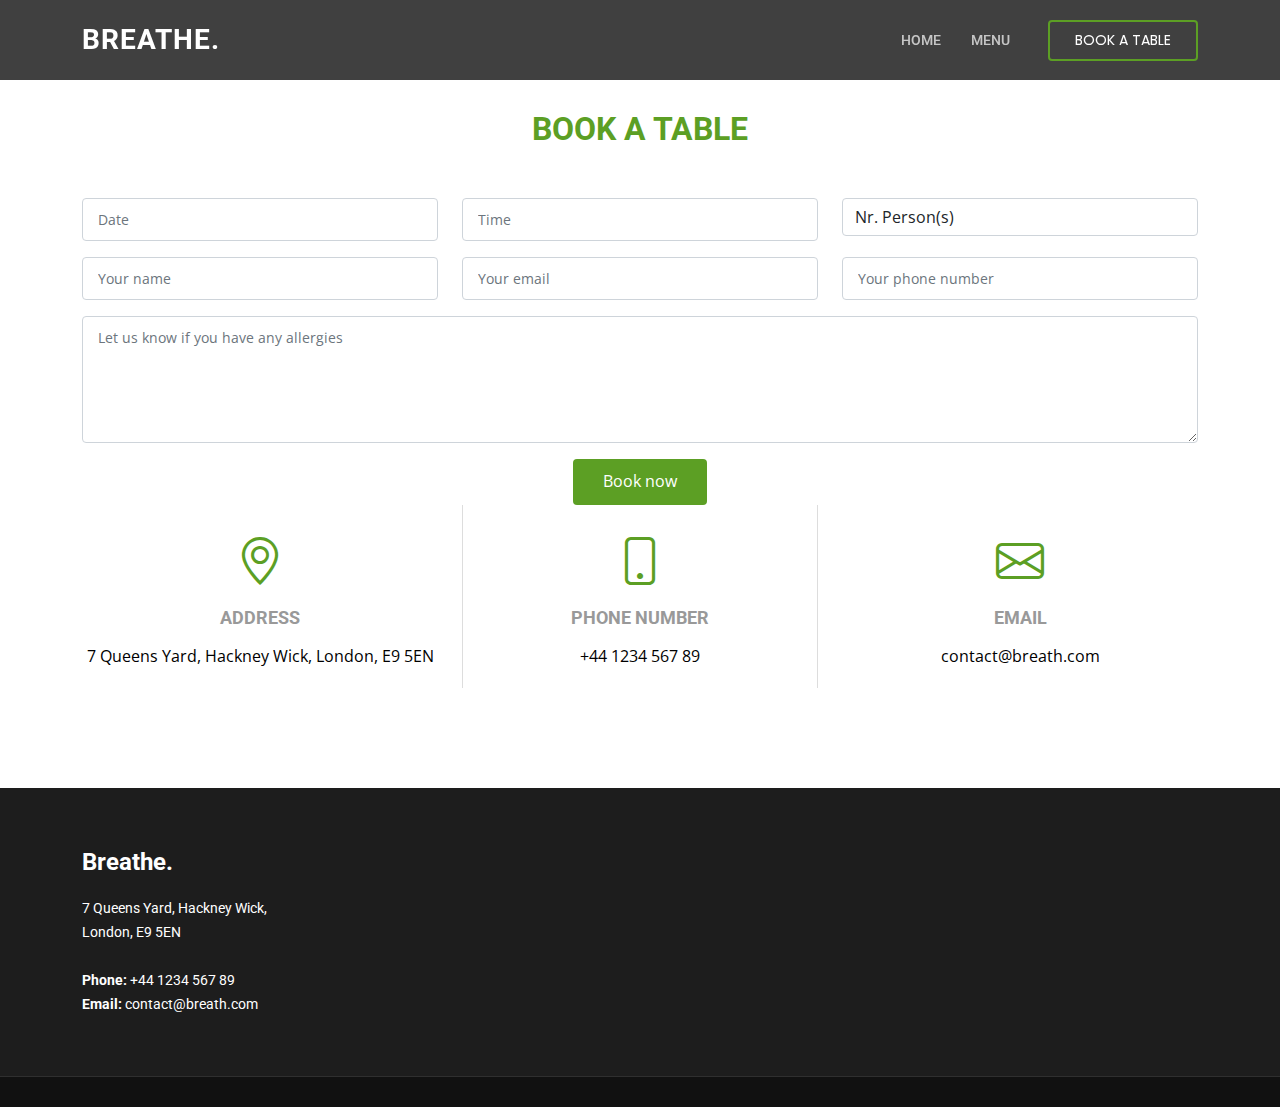
==== book.html @ f951ee2e "First push" ====
<!DOCTYPE html>
<html lang="en">

<head>
  <meta charset="utf-8">
  <meta content="width=device-width, initial-scale=1.0" name="viewport">

  <title>BREATHE. RESTAURANT / BOOK A TABLE</title>
  <meta content="" name="description">
  <meta content="" name="keywords">

  <!-- Favicons -->
  <link href="assets/img/favicon.png" rel="icon">
  <link href="assets/img/apple-touch-icon.png" rel="apple-touch-icon">

  <!-- Google Fonts -->
  <link href="https://fonts.googleapis.com/css?family=Open+Sans:300,300i,400,400i,600,600i,700,700i|Roboto:300,300i,400,400i,500,500i,600,600i,700,700i|Poppins:300,300i,400,400i,500,500i,600,600i,700,700i" rel="stylesheet">

  <!-- Vendor CSS Files -->
  <link href="assets/vendor/animate.css/animate.min.css" rel="stylesheet">
  <link href="assets/vendor/bootstrap/css/bootstrap.min.css" rel="stylesheet">
  <link href="assets/vendor/bootstrap-icons/bootstrap-icons.css" rel="stylesheet">
  <link href="assets/vendor/boxicons/css/boxicons.min.css" rel="stylesheet">
  <link href="assets/vendor/glightbox/css/glightbox.min.css" rel="stylesheet">
  <link href="assets/vendor/swiper/swiper-bundle.min.css" rel="stylesheet">

  <!-- Main CSS File -->
  <link href="assets/css/style.css" rel="stylesheet">

  
</head>

<body>

  <!-- ======= Header ======= -->
  <header id="header" class="fixed-top d-flex align-items-center">
    <div class="container d-flex align-items-center justify-content-between">

      <h1 class="logo"><a href="index.html">breathe.</a></h1>
      

      <nav id="navbar" class="navbar">
        <ul>
         
          <li><a href="index.html">Home</a></li>
          <li><a class="nav-link scrollto" href="index.html#portfolio">menu</a></li>
          <li><a class="getstarted sel" href="book.html">Book a table</a></li>
        </ul>
        <i class="bi bi-list mobile-nav-toggle"></i>
      </nav><!-- .navbar -->

    </div>
  </header><!-- End Header -->

  <main id="main">

    

    <!-- ======= Contact Section ======= -->
    <section id="booking" class="contact">
      <div class="container">

        <div class="section-title">
          <h2>Book a table</h2>
          
        </div>

        <div class="form">
          <form action="#" method="post" role="form" class="php-email-form">
            <div class="row">
              <div class="col-md-4 form-group">
                <input type="text" name="date" class="form-control" id="date" placeholder="Date" data-rule="minlen:4" data-msg="Please enter at least 4 chars">
              </div>
              <div class="col-md-4 form-group mt-3 mt-md-0">
                <input type="email" class="form-control" name="time" id="time" placeholder="Time" data-rule="text" data-msg="Please enter a valid time">
              </div>
              <div class="col-md-4 form-group">
<select name="persons" class="form-control">
  <option value="-">Nr. Person(s)</option>
  <option value="1">1</option>
  <option value="2">2</option>
  <option value="3">3</option>
  <option value="4">4</option>
  <option value="5">5</option>
  <option value="6">6</option>
</select>
              </div>
              </div>
              <div class="row">
                <div class="col-md-4 form-group mt-3">
                  <input type="text" name="name" class="form-control" id="name" placeholder="Your name" data-rule="minlen:4" data-msg="Please enter at least 4 chars">
                </div>
                <div class="col-md-4 form-group mt-3">
                  <input type="email" class="form-control" name="email" id="email" placeholder="Your email" data-rule="email" data-msg="Please enter a valid email">
                </div>
                <div class="col-md-4 form-group mt-3">
                  <input type="phone" class="form-control" name="phone" id="phone" placeholder="Your phone number" data-rule="email" data-msg="Please enter a valid email">
                </div>
            </div>
            <div class="form-group mt-3">
              <textarea class="form-control" name="message" rows="5" placeholder="Let us know if you have any allergies" required></textarea>
            </div>
            <div class="my-3">
              <div class="loading">Loading</div>
              <div class="error-message"></div>
              <div class="sent-message">Your message has been sent. Thank you!</div>
            </div>
            <div class="text-center"><button type="submit">Book now</button></div>
          </form>
        </div>

        <div class="row contact-info">

          <div class="col-md-4">
            <div class="contact-address">
              <i class="bi bi-geo-alt"></i>
              <h3>Address</h3>
              <address>7 Queens Yard, Hackney Wick, London, E9 5EN</address>
            </div>
          </div>

          <div class="col-md-4">
            <div class="contact-phone">
              <i class="bi bi-phone"></i>
              <h3>Phone Number</h3>
              <p><a href="tel:+155895548855">+44 1234 567 89</a></p>
            </div>
          </div>

          <div class="col-md-4">
            <div class="contact-email">
              <i class="bi bi-envelope"></i>
              <h3>Email</h3>
              <p><a href="mailto:info@example.com">contact@breath.com</a></p>
            </div>
          </div>

        </div>

      </div>
    </section><!-- End Contact Section -->

  </main><!-- End #main -->

  <!-- ======= Footer ======= -->
  <footer id="footer">
    <div class="footer-top">
      <div class="container">
        <div class="row">

          <div class="col-lg-3 col-md-6">
            <div class="footer-info">
              <h3>Breathe.</h3>
              <p>
               7 Queens Yard, Hackney Wick,
			<br>
                London, E9 5EN <br><br>
                <strong>Phone:</strong> +44 1234 567 89<br>
                <strong>Email:</strong> contact@breath.com<br>
              </p>
             
            </div>
          </div>

          

          

         

        </div>
      </div>
    </div>

    
  </footer><!-- End Footer -->

  <a href="#" class="back-to-top d-flex align-items-center justify-content-center"><i class="bi bi-arrow-up-short"></i></a>

  <!-- Vendor JS Files -->
  <script src="assets/vendor/purecounter/purecounter.js"></script>
  <script src="assets/vendor/bootstrap/js/bootstrap.bundle.min.js"></script>
  <script src="assets/vendor/glightbox/js/glightbox.min.js"></script>
  <script src="assets/vendor/isotope-layout/isotope.pkgd.min.js"></script>
  <script src="assets/vendor/swiper/swiper-bundle.min.js"></script>
  <script src="assets/vendor/php-email-form/validate.js"></script>

  
  <script src="assets/js/main.js"></script>

</body>

</html>
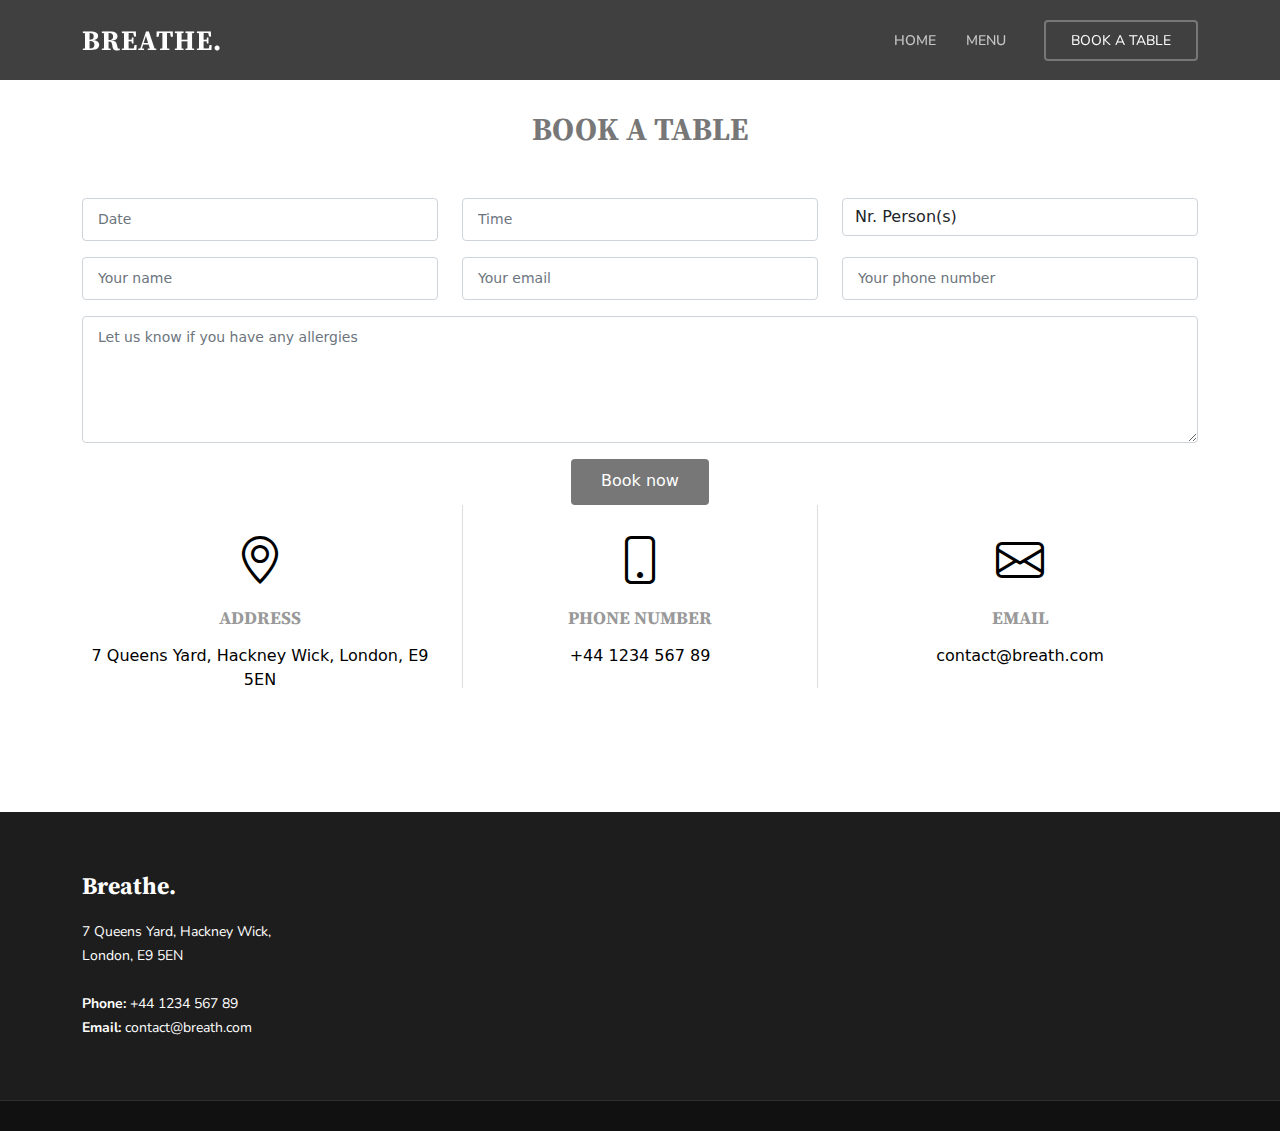
==== commit 2f7a44df: "Fixed form" ====
--- a/book.html
+++ b/book.html
@@ -66,13 +66,13 @@
         </div>
 
         <div class="form">
-          <form action="#" method="post" role="form" class="php-email-form">
+          <form action="" method="post" role="form" class="php-email-form">
             <div class="row">
               <div class="col-md-4 form-group">
-                <input type="text" name="date" class="form-control" id="date" placeholder="Date" data-rule="minlen:4" data-msg="Please enter at least 4 chars">
+                <input type="text" name="date" class="form-control" id="date" placeholder="Date" data-rule="minlen:4" data-msg="Please enter a valida date" required>
               </div>
               <div class="col-md-4 form-group mt-3 mt-md-0">
-                <input type="email" class="form-control" name="time" id="time" placeholder="Time" data-rule="text" data-msg="Please enter a valid time">
+                <input type="text" class="form-control" name="time" id="time" placeholder="Time" data-rule="minlen:3" data-msg="Please enter a valid time" required>
               </div>
               <div class="col-md-4 form-group">
 <select name="persons" class="form-control">
@@ -88,24 +88,19 @@
               </div>
               <div class="row">
                 <div class="col-md-4 form-group mt-3">
-                  <input type="text" name="name" class="form-control" id="name" placeholder="Your name" data-rule="minlen:4" data-msg="Please enter at least 4 chars">
+                  <input type="text" name="name" class="form-control" id="name" placeholder="Your name" data-rule="minlen:4" data-msg="Please enter at least 4 chars" required>
                 </div>
                 <div class="col-md-4 form-group mt-3">
-                  <input type="email" class="form-control" name="email" id="email" placeholder="Your email" data-rule="email" data-msg="Please enter a valid email">
+                  <input type="email" class="form-control" name="email" id="email" placeholder="Your email" data-rule="email" data-msg="Please enter a valid email" required>
                 </div>
                 <div class="col-md-4 form-group mt-3">
-                  <input type="phone" class="form-control" name="phone" id="phone" placeholder="Your phone number" data-rule="email" data-msg="Please enter a valid email">
+                  <input type="phone" class="form-control" name="phone" id="phone" placeholder="Your phone number" data-rule="minlen:9" data-msg="Please enter a valid phone number" required>
                 </div>
             </div>
             <div class="form-group mt-3">
-              <textarea class="form-control" name="message" rows="5" placeholder="Let us know if you have any allergies" required></textarea>
+              <textarea class="form-control" name="message" rows="5" placeholder="Let us know if you have any allergies"></textarea>
             </div>
-            <div class="my-3">
-              <div class="loading">Loading</div>
-              <div class="error-message"></div>
-              <div class="sent-message">Your message has been sent. Thank you!</div>
-            </div>
-            <div class="text-center"><button type="submit">Book now</button></div>
+            <div class="text-center mt-3"><button type="submit" id="booknow">Book now</button></div>
           </form>
         </div>
 
@@ -183,7 +178,8 @@
   <script src="assets/vendor/glightbox/js/glightbox.min.js"></script>
   <script src="assets/vendor/isotope-layout/isotope.pkgd.min.js"></script>
   <script src="assets/vendor/swiper/swiper-bundle.min.js"></script>
-  <script src="assets/vendor/php-email-form/validate.js"></script>
+
+
 
   
   <script src="assets/js/main.js"></script>
--- a/assets/css/style.css
+++ b/assets/css/style.css
@@ -4,32 +4,28 @@
 * Author: BootstrapMade.com
 * License: https://bootstrapmade.com/license/
 */
-
-/*--------------------------------------------------------------
-# General
---------------------------------------------------------------*/
+@import url('https://fonts.googleapis.com/css2?family=Nunito:wght@300&family=Source+Serif+4&display=swap');
+
 body {
-  font-family: "Open Sans", sans-serif;
+  font-family: 'Nunito', sans-serif
   color: #444444;
 }
 
 a {
-  color: #5c9f24;
+  color: #777777;
   text-decoration: none;
 }
 
 a:hover {
-  color: #74c92d;
+  color: #777777;
   text-decoration: none;
 }
 
 h1, h2, h3, h4, h5, h6 {
-  font-family: "Roboto", sans-serif;
-}
-
-/*--------------------------------------------------------------
-# Back to top button
---------------------------------------------------------------*/
+  font-family:  'Source Serif 4', serif;
+}
+
+
 .back-to-top {
   position: fixed;
   visibility: hidden;
@@ -37,7 +33,7 @@
   right: 15px;
   bottom: 15px;
   z-index: 996;
-  background: #5c9f24;
+  background: #777777;
   width: 40px;
   height: 40px;
   border-radius: 4px;
@@ -49,7 +45,7 @@
   line-height: 0;
 }
 .back-to-top:hover {
-  background: #6fc02c;
+  background: #777777;
   color: #fff;
 }
 .back-to-top.active {
@@ -110,7 +106,7 @@
   align-items: center;
   justify-content: space-between;
   padding: 0 4px;
-  font-family: "Roboto", sans-serif;
+  font-family: 'Nunito', sans-serif;
   font-size: 14px;
   font-weight: 500;
   color: rgba(255, 255, 255, 0.7);
@@ -131,7 +127,7 @@
   height: 2px;
   bottom: -6px;
   left: 0;
-  background-color: #5c9f24;
+  background-color: #777777;
   visibility: hidden;
   width: 0px;
   transition: all 0.3s ease-in-out 0s;
@@ -149,12 +145,12 @@
   border-radius: 4px;
   color: #fff;
   font-weight: 400;
-  font-family: "Poppins", sans-serif;
-  border: 2px solid #5c9f24;
+  font-family:  'Nunito', sans-serif;
+  border: 2px solid #777777;
 }
 .navbar .getstarted:hover, .navbar .getstarted:focus:hover {
   color: #fff;
-  background: #5c9f24;
+  background: #777777;
 }
 .navbar .getstarted:hover:before, .navbar li:hover > .getstarted:before {
   visibility: hidden;
@@ -187,7 +183,7 @@
   font-size: 12px;
 }
 .navbar .dropdown ul a:hover, .navbar .dropdown ul .active:hover, .navbar .dropdown ul li:hover > a {
-  color: #5c9f24;
+  color: #777777;
 }
 .navbar .dropdown:hover > ul {
   opacity: 1;
@@ -226,7 +222,7 @@
   transition: 0.5s;
 }
 .mobile-nav-toggle.bi-x {
-  color: #5c9f24;
+  color: #777777;
 }
 
 @media (max-width: 991px) {
@@ -272,7 +268,7 @@
   color: #2a2a2a;
 }
 .navbar-mobile a:hover, .navbar-mobile .active, .navbar-mobile li:hover > a {
-  color: #5c9f24;
+  color: #777777;
 }
 .navbar-mobile > ul > li {
   white-space: nowrap;
@@ -283,7 +279,7 @@
 }
 .navbar-mobile .getstarted, .navbar-mobile .getstarted:focus {
   margin: 15px;
-  color: #5c9f24;
+  color: #777777;
   padding-left: 15px;
 }
 .navbar-mobile .dropdown ul {
@@ -307,7 +303,7 @@
   font-size: 12px;
 }
 .navbar-mobile .dropdown ul a:hover, .navbar-mobile .dropdown ul .active:hover, .navbar-mobile .dropdown ul li:hover > a {
-  color: #5c9f24;
+  color: #777777;
 }
 .navbar-mobile .dropdown > .dropdown-active {
   display: block;
@@ -361,7 +357,7 @@
   font-weight: 700;
 }
 #hero h2 span {
-  color: #5c9f24;
+  color: #777777;
 }
 #hero p {
   width: 80%;
@@ -425,10 +421,10 @@
 }
 #hero .carousel-indicators li.active {
   opacity: 1;
-  background: #5c9f24;
+  background: #11111;
 }
 #hero .btn-get-started {
-  font-family: "Roboto", sans-serif;
+  font-family:  'Nunito', sans-serif;
   font-weight: 400;
   font-size: 14px;
   letter-spacing: 1px;
@@ -442,12 +438,12 @@
   -webkit-animation-delay: 0.8s;
   animation-delay: 0.8s;
   text-transform: uppercase;
-  border: 2px solid #5c9f24;
-  background: #5c9f24;
+  border: 2px solid #777777;
+  background: #777777;
 }
 #hero .btn-get-started:hover {
-  background: #6ab82a;
-  border-color: #6ab82a;
+  background: #777777;
+  border-color: #777777;
   color: #fff;
 }
 @media (max-width: 768px) {
@@ -472,7 +468,6 @@
 }
 
 .section-bg {
-  background-color: #f1f1f1;
 }
 
 .section-title {
@@ -485,7 +480,7 @@
   text-transform: uppercase;
   margin-bottom: 20px;
   padding-bottom: 0;
-  color: #5c9f24;
+  color: #777777;
 }
 .section-title p {
   margin-bottom: 0;
@@ -515,7 +510,7 @@
 .about .content .icon-box i {
   font-size: 48px;
   float: left;
-  color: #5c9f24;
+  color: #777777;
 }
 .about .content .icon-box p {
   font-size: 15px;
@@ -542,133 +537,7 @@
 }
 
 /*--------------------------------------------------------------
-# Counts
---------------------------------------------------------------*/
-.counts {
-  padding: 0 0 30px 0;
-}
-.counts .count-box {
-  padding: 30px;
-  width: 100%;
-}
-.counts .count-box i {
-  display: block;
-  font-size: 44px;
-  color: #5c9f24;
-  float: left;
-  line-height: 0;
-}
-.counts .count-box span {
-  font-size: 48px;
-  line-height: 40px;
-  display: block;
-  font-weight: 700;
-  color: #2a2a2a;
-  margin-left: 60px;
-}
-.counts .count-box p {
-  padding: 15px 0 0 0;
-  margin: 0 0 0 60px;
-  font-family: "Roboto", sans-serif;
-  font-size: 14px;
-  color: #505050;
-}
-.counts .count-box a {
-  font-weight: 600;
-  display: block;
-  margin-top: 20px;
-  color: #505050;
-  font-size: 15px;
-  font-family: "Poppins", sans-serif;
-  transition: ease-in-out 0.3s;
-}
-.counts .count-box a:hover {
-  color: #777777;
-}
-
-/*--------------------------------------------------------------
-# Clients
---------------------------------------------------------------*/
-.clients {
-  padding: 15px 0;
-  text-align: center;
-}
-.clients img {
-  max-width: 45%;
-  transition: all 0.4s ease-in-out;
-  display: inline-block;
-  padding: 15px 0;
-  filter: grayscale(100);
-}
-.clients img:hover {
-  filter: none;
-  transform: scale(1.15);
-}
-@media (max-width: 768px) {
-  .clients img {
-    max-width: 40%;
-  }
-}
-
-/*--------------------------------------------------------------
-# Services
---------------------------------------------------------------*/
-.services .icon-box {
-  margin-bottom: 20px;
-  text-align: center;
-}
-.services .icon {
-  display: inline-flex;
-  justify-content: center;
-  align-items: center;
-  width: 80px;
-  height: 80px;
-  margin-bottom: 20px;
-  background: #fff;
-  border-radius: 50%;
-  transition: 0.5s;
-  color: #5c9f24;
-  overflow: hidden;
-  box-shadow: 0px 0 25px rgba(0, 0, 0, 0.15);
-}
-.services .icon i {
-  font-size: 36px;
-  line-height: 0;
-}
-.services:hover .icon {
-  box-shadow: 0px 0 25px rgba(92, 159, 36, 0.3);
-}
-.services .title {
-  font-weight: 600;
-  margin-bottom: 15px;
-  font-size: 18px;
-  position: relative;
-  padding-bottom: 15px;
-}
-.services .title a {
-  color: #444444;
-  transition: 0.3s;
-}
-.services .title a:hover {
-  color: #5c9f24;
-}
-.services .title::after {
-  content: "";
-  position: absolute;
-  display: block;
-  width: 50px;
-  height: 2px;
-  background: #5c9f24;
-  bottom: 0;
-  left: calc(50% - 25px);
-}
-.services .description {
-  line-height: 24px;
-  font-size: 14px;
-}
-
-/*--------------------------------------------------------------
-# Why Us
+# Join Us
 --------------------------------------------------------------*/
 .why-us .box {
   padding: 50px 30px;
@@ -679,7 +548,7 @@
   display: block;
   font-size: 28px;
   font-weight: 700;
-  color: #8ed851;
+  color: #2a2a2a;
 }
 .why-us .box h4 {
   font-size: 24px;
@@ -695,7 +564,7 @@
   padding: 0;
 }
 .why-us .box:hover {
-  background: #5c9f24;
+  background: #7777;
   padding: 30px 30px 70px 30px;
   box-shadow: 10px 15px 30px rgba(0, 0, 0, 0.18);
 }
@@ -707,18 +576,18 @@
 # Portfolio
 --------------------------------------------------------------*/
 .portfolio .portfolio-item {
-  margin-bottom: 30px;
+  margin-bottom: 40px;
 }
 .portfolio #portfolio-flters {
   padding: 0;
-  margin: 0 auto 20px auto;
+  margin: 0 20px 20px 0;
   list-style: none;
   text-align: center;
 }
 .portfolio #portfolio-flters li {
   cursor: pointer;
   display: inline-block;
-  padding: 8px 15px 10px 15px;
+  padding: 2px 10px 10px 10px;
   font-size: 14px;
   font-weight: 600;
   line-height: 1;
@@ -823,7 +692,7 @@
   position: relative;
 }
 .portfolio-details .portfolio-details-slider .swiper-pagination .swiper-pagination-bullet {
-  width: 12px;
+  width: 10px;
   height: 12px;
   background-color: #fff;
   opacity: 1;
@@ -855,7 +724,7 @@
   padding-top: 30px;
 }
 .portfolio-details .portfolio-description h2 {
-  font-size: 26px;
+  font-size: 22px;
   font-weight: 700;
   margin-bottom: 20px;
 }
@@ -863,231 +732,6 @@
   padding: 0;
 }
 
-/*--------------------------------------------------------------
-# Team
---------------------------------------------------------------*/
-.team {
-  background: #fff;
-  padding: 60px 0;
-}
-.team .member {
-  text-align: center;
-  margin-bottom: 20px;
-  background: #343a40;
-  position: relative;
-}
-.team .member .member-info {
-  opacity: 0;
-  display: flex;
-  justify-content: center;
-  align-items: center;
-  position: absolute;
-  bottom: 0;
-  top: 0;
-  left: 0;
-  right: 0;
-  transition: 0.2s;
-}
-.team .member .member-info-content {
-  margin-top: -50px;
-  transition: margin 0.2s;
-}
-.team .member:hover .member-info {
-  background: rgba(0, 0, 0, 0.7);
-  opacity: 1;
-  transition: 0.4s;
-}
-.team .member:hover .member-info-content {
-  margin-top: 0;
-  transition: margin 0.4s;
-}
-.team .member h4 {
-  font-weight: 700;
-  margin-bottom: 2px;
-  font-size: 18px;
-  color: #fff;
-}
-.team .member span {
-  font-style: italic;
-  display: block;
-  font-size: 13px;
-  color: #fff;
-}
-.team .member .social {
-  margin-top: 15px;
-}
-.team .member .social a {
-  transition: color 0.3s;
-  color: #fff;
-}
-.team .member .social a:hover {
-  color: #5c9f24;
-}
-.team .member .social i {
-  font-size: 18px;
-  margin: 0 2px;
-}
-
-/*--------------------------------------------------------------
-# Pricing
---------------------------------------------------------------*/
-.pricing .box {
-  padding: 20px;
-  background: #f7f7f7;
-  text-align: center;
-  border-radius: 8px;
-  position: relative;
-  overflow: hidden;
-}
-.pricing .box h3 {
-  font-weight: 400;
-  padding: 15px;
-  margin-top: 15px;
-  font-size: 18px;
-  font-weight: 600;
-  color: #2a2a2a;
-}
-.pricing .box h4 {
-  font-size: 42px;
-  color: #5c9f24;
-  font-weight: 500;
-  font-family: "Open Sans", sans-serif;
-  margin-bottom: 20px;
-}
-.pricing .box h4 sup {
-  font-size: 20px;
-  top: -15px;
-  left: -3px;
-}
-.pricing .box h4 span {
-  color: #bababa;
-  font-size: 16px;
-  font-weight: 300;
-}
-.pricing .box ul {
-  padding: 0;
-  list-style: none;
-  color: #2a2a2a;
-  text-align: center;
-  line-height: 20px;
-  font-size: 14px;
-}
-.pricing .box ul li {
-  padding-bottom: 16px;
-}
-.pricing .box ul i {
-  color: #5c9f24;
-  font-size: 18px;
-  padding-right: 4px;
-}
-.pricing .box ul .na {
-  color: #ccc;
-  text-decoration: line-through;
-}
-.pricing .box .btn-wrap {
-  padding: 15px;
-  text-align: center;
-}
-.pricing .box .btn-buy {
-  display: inline-block;
-  padding: 10px 40px 12px 40px;
-  border-radius: 4px;
-  border: 2px solid #5c9f24;
-  color: #5c9f24;
-  font-size: 14px;
-  font-weight: 400;
-  font-family: "Roboto", sans-serif;
-  font-weight: 600;
-  transition: 0.3s;
-}
-.pricing .box .btn-buy:hover {
-  background: #5c9f24;
-  color: #fff;
-}
-.pricing .recommended {
-  background: #5c9f24;
-}
-.pricing .recommended h3, .pricing .recommended h4, .pricing .recommended h4 span, .pricing .recommended ul, .pricing .recommended ul .na {
-  color: #fff;
-}
-.pricing .recommended .btn-buy {
-  background: rgba(255, 255, 255, 0.1);
-  border-color: rgba(255, 255, 255, 0.3);
-  color: #fff;
-}
-.pricing .recommended .btn-buy:hover {
-  background: #fff;
-  border-color: #fff;
-  color: #5c9f24;
-}
-
-/*--------------------------------------------------------------
-# Frequently Asked Questions
---------------------------------------------------------------*/
-.faq .faq-list {
-  padding: 0 100px;
-}
-.faq .faq-list ul {
-  padding: 0;
-  list-style: none;
-}
-.faq .faq-list li + li {
-  margin-top: 15px;
-}
-.faq .faq-list li {
-  padding: 20px;
-  background: #fff;
-  border-radius: 4px;
-  position: relative;
-}
-.faq .faq-list a {
-  display: block;
-  position: relative;
-  font-family: "Poppins", sans-serif;
-  font-size: 16px;
-  line-height: 24px;
-  font-weight: 500;
-  padding: 0 30px;
-  outline: none;
-  cursor: pointer;
-}
-.faq .faq-list .icon-help {
-  font-size: 24px;
-  position: absolute;
-  right: 0;
-  left: 20px;
-  color: #9cdc66;
-}
-.faq .faq-list .icon-show, .faq .faq-list .icon-close {
-  font-size: 24px;
-  position: absolute;
-  right: 0;
-  top: 0;
-}
-.faq .faq-list p {
-  margin-bottom: 0;
-  padding: 10px 0 0 0;
-}
-.faq .faq-list .icon-show {
-  display: none;
-}
-.faq .faq-list a.collapsed {
-  color: #343a40;
-}
-.faq .faq-list a.collapsed:hover {
-  color: #5c9f24;
-}
-.faq .faq-list a.collapsed .icon-show {
-  display: inline-block;
-}
-.faq .faq-list a.collapsed .icon-close {
-  display: none;
-}
-@media (max-width: 1200px) {
-  .faq .faq-list {
-    padding: 0;
-  }
-}
 
 /*--------------------------------------------------------------
 # Contact
@@ -1100,7 +744,7 @@
   font-size: 48px;
   display: inline-block;
   margin-bottom: 10px;
-  color: #5c9f24;
+  color: #000;
 }
 .contact .contact-info address, .contact .contact-info p {
   margin-bottom: 0;
@@ -1117,7 +761,7 @@
   color: #000;
 }
 .contact .contact-info a:hover {
-  color: #5c9f24;
+  color: #777777;
 }
 .contact .contact-address, .contact .contact-phone, .contact .contact-email {
   margin-bottom: 20px;
@@ -1125,7 +769,7 @@
 .contact .php-email-form .error-message {
   display: none;
   color: #fff;
-  background: #ed3c0d;
+  background: #777777;
   text-align: left;
   padding: 15px;
   font-weight: 600;
@@ -1136,7 +780,7 @@
 .contact .php-email-form .sent-message {
   display: none;
   color: #fff;
-  background: #18d26e;
+  background: #777777;
   text-align: center;
   padding: 15px;
   font-weight: 600;
@@ -1154,7 +798,7 @@
   width: 24px;
   height: 24px;
   margin: 0 10px -6px 0;
-  border: 3px solid #18d26e;
+  border: 3px solid #777777;
   border-top-color: #eee;
   -webkit-animation: animate-loading 1s linear infinite;
   animation: animate-loading 1s linear infinite;
@@ -1168,10 +812,10 @@
   border-radius: 4px;
 }
 .contact .php-email-form input:focus, .contact .php-email-form textarea:focus {
-  border-color: #5c9f24;
+  border-color: #777777;
 }
 .contact .php-email-form button[type=submit] {
-  background: #5c9f24;
+  background: #777777;
   border: 0;
   padding: 10px 30px 12px 30px;
   color: #fff;
@@ -1179,7 +823,7 @@
   border-radius: 4px;
 }
 .contact .php-email-form button[type=submit]:hover {
-  background: #6ab82a;
+  background: #777777;
 }
 @-webkit-keyframes animate-loading {
   0% {
@@ -1276,11 +920,11 @@
   font-size: 14px;
   line-height: 24px;
   margin-bottom: 0;
-  font-family: "Roboto", sans-serif;
+  font-family:  'Nunito', sans-serif;
   color: #fff;
 }
 #footer .footer-top .social-links a {
-  font-size: 18px;
+  font-size: 22px;
   display: inline-block;
   background: #2a2a2a;
   color: #fff;
@@ -1377,4 +1021,4 @@
 }
 
 /* Edited by Mariyam 01/02/2022 */
-#booking { margin-top: 50px; }+#booking { margin-top: 50px; }
